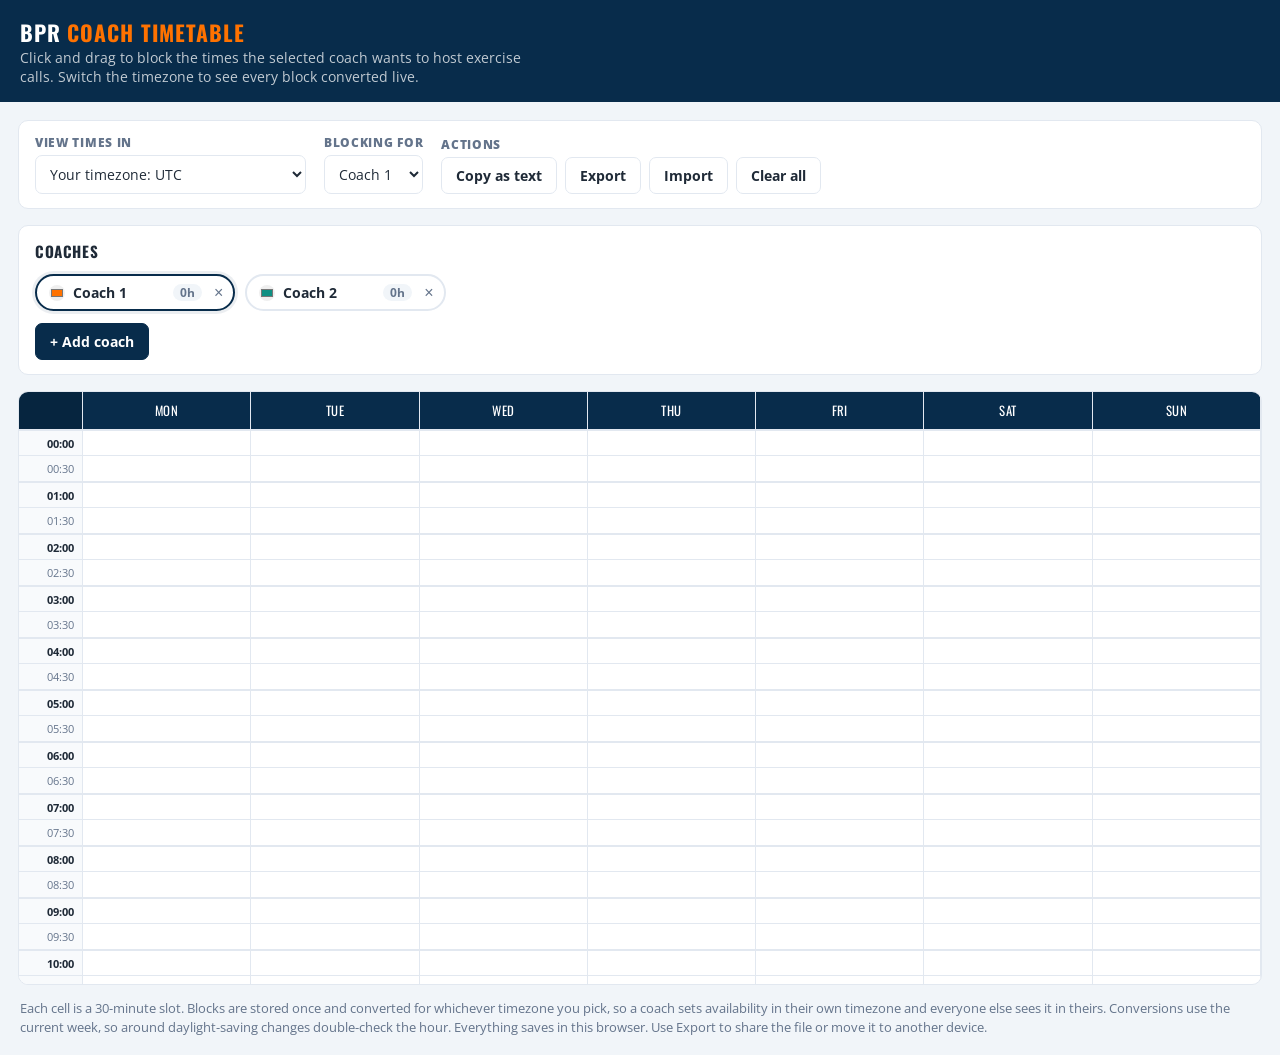
==== coach-timetable.html @ 826da0b9 "Add coach timetable tool (timezone-aware call scheduler)" ====
<!doctype html>
<html lang="en">
<head>
<meta charset="UTF-8" />
<meta name="viewport" content="width=device-width, initial-scale=1.0" />
<title>BPR Coach Timetable</title>
<link rel="preconnect" href="https://fonts.googleapis.com" />
<link rel="preconnect" href="https://fonts.gstatic.com" crossorigin />
<link href="https://fonts.googleapis.com/css2?family=Oswald:wght@500;600;700&family=Open+Sans:wght@400;600;700;800&display=swap" rel="stylesheet" />
<style>
  :root {
    --navy: #082c4b;
    --navy-2: #06253f;
    --accent: #ff7200;
    --ink: #1f2a37;
    --muted: #64748b;
    --line: #e2e8f0;
    --bg: #f1f5f9;
    --card: #ffffff;
    --font-head: "Oswald", system-ui, sans-serif;
    --font-body: "Open Sans", system-ui, sans-serif;
  }
  * { box-sizing: border-box; }
  body { margin: 0; font-family: var(--font-body); color: var(--ink); background: var(--bg); }

  header.app {
    background: var(--navy); color: #fff; padding: 16px 20px;
    display: flex; align-items: center; justify-content: space-between; gap: 16px; flex-wrap: wrap;
  }
  header.app h1 { font-family: var(--font-head); font-weight: 700; text-transform: uppercase; letter-spacing: 0.04em; font-size: 1.35rem; margin: 0; }
  header.app h1 span { color: var(--accent); }
  header.app .hint { color: rgba(255,255,255,0.75); font-size: 0.85rem; max-width: 520px; }

  .wrap { padding: 18px; max-width: 1500px; margin: 0 auto; }

  .toolbar {
    background: var(--card); border: 1px solid var(--line); border-radius: 10px; padding: 14px 16px;
    display: flex; gap: 18px; flex-wrap: wrap; align-items: flex-end; margin-bottom: 16px;
  }
  .field { display: flex; flex-direction: column; gap: 5px; }
  .field label { font-size: 0.72rem; font-weight: 800; text-transform: uppercase; letter-spacing: 0.06em; color: var(--muted); }
  select, input[type="text"] { font-family: var(--font-body); font-size: 0.9rem; padding: 8px 10px; border: 1px solid var(--line); border-radius: 7px; background: #fff; color: var(--ink); }
  select#tz { min-width: 260px; }

  .btn { font-family: var(--font-body); font-weight: 700; font-size: 0.85rem; padding: 8px 14px; border-radius: 7px; border: 1px solid var(--line); background: #fff; color: var(--ink); cursor: pointer; }
  .btn:hover { border-color: #cbd5e1; }
  .btn.primary { background: var(--accent); border-color: var(--accent); color: #fff; }
  .btn.dark { background: var(--navy); border-color: var(--navy); color: #fff; }
  .btn.ghost { background: transparent; }
  .btn-row { display: flex; gap: 8px; flex-wrap: wrap; }

  /* Coaches panel */
  .coaches { background: var(--card); border: 1px solid var(--line); border-radius: 10px; padding: 14px 16px; margin-bottom: 16px; }
  .coaches h2 { font-family: var(--font-head); text-transform: uppercase; letter-spacing: 0.04em; font-size: 0.95rem; margin: 0 0 12px; }
  .coach-list { display: flex; flex-wrap: wrap; gap: 10px; }
  .coach {
    display: flex; align-items: center; gap: 8px; border: 2px solid var(--line); border-radius: 999px;
    padding: 5px 6px 5px 12px; background: #fff; cursor: pointer;
  }
  .coach.active { border-color: var(--navy); box-shadow: 0 0 0 3px rgba(8,44,75,0.08); }
  .coach .swatch { width: 16px; height: 16px; border-radius: 50%; border: none; padding: 0; cursor: pointer; }
  .coach input.name { border: none; background: transparent; font-weight: 700; font-size: 0.88rem; width: 92px; padding: 2px 0; color: var(--ink); }
  .coach input.name:focus { outline: none; border-bottom: 1px solid var(--line); }
  .coach .del { border: none; background: transparent; color: var(--muted); font-size: 1rem; cursor: pointer; line-height: 1; padding: 2px 4px; border-radius: 5px; }
  .coach .del:hover { background: #fee2e2; color: #b91c1c; }
  .coach .count { font-size: 0.72rem; color: var(--muted); font-weight: 700; background: #f1f5f9; border-radius: 999px; padding: 1px 7px; }

  /* Grid */
  .grid-scroll { background: var(--card); border: 1px solid var(--line); border-radius: 10px; overflow: auto; max-height: 66vh; }
  .grid { display: grid; grid-template-columns: 64px repeat(7, minmax(96px, 1fr)); min-width: 760px; }
  .gc { border-bottom: 1px solid var(--line); border-right: 1px solid var(--line); }
  .head { position: sticky; top: 0; z-index: 3; background: var(--navy); color: #fff; font-family: var(--font-head); text-transform: uppercase; letter-spacing: 0.03em; font-size: 0.8rem; text-align: center; padding: 9px 4px; }
  .corner { position: sticky; top: 0; left: 0; z-index: 4; background: var(--navy-2); }
  .timecol { position: sticky; left: 0; z-index: 2; background: #f8fafc; color: var(--muted); font-size: 0.68rem; text-align: right; padding: 0 8px; height: 26px; line-height: 26px; font-variant-numeric: tabular-nums; }
  .timecol.hour { color: var(--ink); font-weight: 700; border-top: 1px solid var(--line); }
  .cell { height: 26px; padding: 2px; display: flex; flex-wrap: wrap; gap: 2px; align-content: center; cursor: pointer; user-select: none; }
  .cell.hour { border-top: 1px solid var(--line); }
  .cell:hover { background: #f8fafc; }
  .cell .dot { width: 12px; height: 12px; border-radius: 3px; }
  .cell .more { font-size: 0.6rem; color: var(--muted); font-weight: 700; }

  .legendnote { color: var(--muted); font-size: 0.8rem; margin: 14px 2px 0; line-height: 1.5; }

  /* Summary modal */
  .modal-bg { position: fixed; inset: 0; background: rgba(8,44,75,0.5); display: none; align-items: center; justify-content: center; padding: 20px; z-index: 20; }
  .modal-bg.open { display: flex; }
  .modal { background: #fff; border-radius: 12px; max-width: 560px; width: 100%; max-height: 80vh; display: flex; flex-direction: column; overflow: hidden; }
  .modal header { background: var(--navy); color: #fff; padding: 14px 18px; display: flex; justify-content: space-between; align-items: center; }
  .modal header h3 { margin: 0; font-family: var(--font-head); text-transform: uppercase; letter-spacing: 0.04em; font-size: 1rem; }
  .modal .body { padding: 16px 18px; overflow: auto; }
  .modal textarea { width: 100%; min-height: 300px; border: 1px solid var(--line); border-radius: 8px; padding: 10px; font-family: ui-monospace, monospace; font-size: 0.82rem; resize: vertical; }
  .modal .foot { padding: 12px 18px; border-top: 1px solid var(--line); display: flex; justify-content: flex-end; gap: 8px; }
  .x { border: none; background: transparent; color: #fff; font-size: 1.4rem; cursor: pointer; line-height: 1; }

  @media (max-width: 640px) {
    header.app h1 { font-size: 1.1rem; }
    .toolbar { gap: 12px; }
  }
</style>
</head>
<body>

<header class="app">
  <div>
    <h1>BPR <span>Coach Timetable</span></h1>
    <div class="hint">Click and drag to block the times the selected coach wants to host exercise calls. Switch the timezone to see every block converted live.</div>
  </div>
</header>

<div class="wrap">

  <div class="toolbar">
    <div class="field">
      <label for="tz">View times in</label>
      <select id="tz"></select>
    </div>
    <div class="field">
      <label>Blocking for</label>
      <select id="activeCoach"></select>
    </div>
    <div class="field">
      <label>Actions</label>
      <div class="btn-row">
        <button class="btn" id="summaryBtn">Copy as text</button>
        <button class="btn" id="exportBtn">Export</button>
        <button class="btn" id="importBtn">Import</button>
        <button class="btn ghost" id="clearBtn">Clear all</button>
      </div>
    </div>
    <input type="file" id="importFile" accept="application/json" hidden />
  </div>

  <div class="coaches">
    <h2>Coaches</h2>
    <div class="coach-list" id="coachList"></div>
    <div style="margin-top:12px"><button class="btn dark" id="addCoach">+ Add coach</button></div>
  </div>

  <div class="grid-scroll">
    <div class="grid" id="grid"></div>
  </div>

  <p class="legendnote">
    Each cell is a 30-minute slot. Blocks are stored once and converted for whichever timezone you pick, so a coach sets availability in their own timezone and everyone else sees it in theirs.
    Conversions use the current week, so around daylight-saving changes double-check the hour. Everything saves in this browser. Use Export to share the file or move it to another device.
  </p>
</div>

<div class="modal-bg" id="modalBg">
  <div class="modal">
    <header><h3 id="modalTitle">Schedule</h3><button class="x" id="modalClose">&times;</button></header>
    <div class="body"><textarea id="modalText" readonly></textarea></div>
    <div class="foot">
      <button class="btn" id="copyText">Copy to clipboard</button>
      <button class="btn dark" id="modalDone">Done</button>
    </div>
  </div>
</div>

<script>
(function () {
  "use strict";

  var PALETTE = ["#ff7200","#0e8f82","#2f6fed","#7c4dff","#e6398b","#2fa84f","#f2a900","#e2453c","#00a7c4","#9b5de5"];
  var DAYS = ["Mon","Tue","Wed","Thu","Fri","Sat","Sun"];
  var WD = { Mon:0, Tue:1, Wed:2, Thu:3, Fri:4, Sat:5, Sun:6 };
  var SLOTS = 48;               // 30-min slots per day
  var WEEK_SLOTS = SLOTS * 7;   // 336
  var STORE = "bpr_timetable_v1";

  function uid() { return Math.random().toString(36).slice(2, 9); }
  function guessTz() { try { return Intl.DateTimeFormat().resolvedOptions().timeZone || "UTC"; } catch (e) { return "UTC"; } }

  // ---- state ----
  var state = load();
  if (!state) {
    state = {
      coaches: [
        { id: uid(), name: "Coach 1", color: PALETTE[0] },
        { id: uid(), name: "Coach 2", color: PALETTE[1] }
      ],
      activeCoachId: null,
      viewTz: guessTz(),
      blocks: {}   // weeklySlot -> [coachId, ...]  (canonical, stored in UTC)
    };
  }
  if (!state.activeCoachId && state.coaches[0]) state.activeCoachId = state.coaches[0].id;

  function save() { try { localStorage.setItem(STORE, JSON.stringify(state)); } catch (e) {} }
  function load() { try { return JSON.parse(localStorage.getItem(STORE)); } catch (e) { return null; } }

  // ---- timezone math ----
  function parts(instant, tz) {
    var dtf = new Intl.DateTimeFormat("en-US", {
      timeZone: tz, hourCycle: "h23", weekday: "short",
      year: "numeric", month: "2-digit", day: "2-digit", hour: "2-digit", minute: "2-digit"
    });
    var o = {}, arr = dtf.formatToParts(instant), i;
    for (i = 0; i < arr.length; i++) o[arr[i].type] = arr[i].value;
    return o;
  }

  // Convert a wall-clock time in a timezone to a UTC instant (ms). Iterates to
  // settle daylight-saving offsets.
  function wallToUtc(y, mo, d, h, mi, tz) {
    var target = Date.UTC(y, mo - 1, d, h, mi), t = target, i, p, offset, nt;
    for (i = 0; i < 4; i++) {
      p = parts(t, tz);
      offset = Date.UTC(+p.year, +p.month - 1, +p.day, +p.hour, +p.minute) - t; // tz offset at t
      nt = target - offset;
      if (nt === t) break;
      t = nt;
    }
    return t;
  }

  // Monday 00:00 UTC of the current week, our fixed anchor for weekly slots.
  function refMondayUtc() {
    var now = new Date();
    var todayUtc = Date.UTC(now.getUTCFullYear(), now.getUTCMonth(), now.getUTCDate());
    var dow = new Date(todayUtc).getUTCDay();     // 0 Sun .. 6 Sat
    var sinceMon = (dow + 6) % 7;
    return todayUtc - sinceMon * 86400000;
  }
  var REF = refMondayUtc();

  // Monday's calendar date as seen in the view timezone this week.
  function viewMonday(tz) {
    var p = parts(Date.now(), tz);
    var day = WD[p.weekday];
    var base = Date.UTC(+p.year, +p.month - 1, +p.day);
    var mon = new Date(base - day * 86400000);
    return { y: mon.getUTCFullYear(), mo: mon.getUTCMonth() + 1, d: mon.getUTCDate() };
  }

  // A grid cell (day 0-6, slot 0-47) in the view tz -> canonical weekly slot (UTC).
  function cellToWeekly(day, slot, tz) {
    var m = viewMonday(tz);
    var dateMs = Date.UTC(m.y, m.mo - 1, m.d) + day * 86400000;
    var dt = new Date(dateMs);
    var h = Math.floor(slot / 2), mi = (slot % 2) * 30;
    var instant = wallToUtc(dt.getUTCFullYear(), dt.getUTCMonth() + 1, dt.getUTCDate(), h, mi, tz);
    var p = parts(instant, "UTC");
    var ws = WD[p.weekday] * SLOTS + (+p.hour) * 2 + ((+p.minute) >= 30 ? 1 : 0);
    return ((ws % WEEK_SLOTS) + WEEK_SLOTS) % WEEK_SLOTS;
  }

  // Canonical weekly slot -> its position (day, slot) in the view tz.
  function weeklyToCell(ws, tz) {
    var instant = REF + ws * 1800000;
    var p = parts(instant, tz);
    var day = WD[p.weekday];
    var slot = Math.round(((+p.hour) * 60 + (+p.minute)) / 30);
    if (slot >= SLOTS) { slot -= SLOTS; day = (day + 1) % 7; }
    return { day: day, slot: slot };
  }

  function coachById(id) { for (var i = 0; i < state.coaches.length; i++) if (state.coaches[i].id === id) return state.coaches[i]; return null; }

  // ---- build the grid once ----
  var grid = document.getElementById("grid");
  var cellMap = {};   // "day-slot" -> cell element
  function buildGrid() {
    grid.innerHTML = "";
    var corner = document.createElement("div");
    corner.className = "gc head corner";
    corner.textContent = "";
    grid.appendChild(corner);
    var d;
    for (d = 0; d < 7; d++) {
      var h = document.createElement("div");
      h.className = "gc head";
      h.textContent = DAYS[d];
      grid.appendChild(h);
    }
    var slot;
    for (slot = 0; slot < SLOTS; slot++) {
      var isHour = slot % 2 === 0;
      var t = document.createElement("div");
      t.className = "gc timecol" + (isHour ? " hour" : "");
      var hh = Math.floor(slot / 2), mm = (slot % 2) * 30;
      t.textContent = (hh < 10 ? "0" + hh : hh) + ":" + (mm === 0 ? "00" : "30");
      grid.appendChild(t);
      for (d = 0; d < 7; d++) {
        var c = document.createElement("div");
        c.className = "gc cell" + (isHour ? " hour" : "");
        c.dataset.day = d;
        c.dataset.slot = slot;
        grid.appendChild(c);
        cellMap[d + "-" + slot] = c;
      }
    }
  }

  function paintCell(cell) {
    var ws = +cell.dataset.ws;
    var ids = state.blocks[ws] || [];
    cell.innerHTML = "";
    var shown = 0, i;
    for (i = 0; i < ids.length; i++) {
      var coach = coachById(ids[i]);
      if (!coach) continue;
      if (shown < 6) {
        var dot = document.createElement("span");
        dot.className = "dot";
        dot.style.background = coach.color;
        dot.title = coach.name;
        cell.appendChild(dot);
      }
      shown++;
    }
    if (shown > 6) {
      var more = document.createElement("span");
      more.className = "more";
      more.textContent = "+" + (shown - 6);
      cell.appendChild(more);
    }
  }

  function renderGrid() {
    var d, slot;
    for (slot = 0; slot < SLOTS; slot++) {
      for (d = 0; d < 7; d++) {
        var cell = cellMap[d + "-" + slot];
        cell.dataset.ws = cellToWeekly(d, slot, state.viewTz);
        paintCell(cell);
      }
    }
  }

  // ---- drag painting ----
  var painting = false, paintMode = "add";
  function applyCell(cell) {
    var ws = +cell.dataset.ws;
    var id = state.activeCoachId;
    if (!id) return;
    var arr = state.blocks[ws] || [];
    var idx = arr.indexOf(id);
    if (paintMode === "add" && idx === -1) arr.push(id);
    if (paintMode === "remove" && idx !== -1) arr.splice(idx, 1);
    if (arr.length) state.blocks[ws] = arr; else delete state.blocks[ws];
    paintCell(cell);
  }
  grid.addEventListener("pointerdown", function (e) {
    var cell = e.target.closest(".cell");
    if (!cell || !state.activeCoachId) return;
    e.preventDefault();
    var ws = +cell.dataset.ws;
    var arr = state.blocks[ws] || [];
    paintMode = arr.indexOf(state.activeCoachId) === -1 ? "add" : "remove";
    painting = true;
    applyCell(cell);
  });
  grid.addEventListener("pointerover", function (e) {
    if (!painting) return;
    var cell = e.target.closest(".cell");
    if (cell) applyCell(cell);
  });
  window.addEventListener("pointerup", function () {
    if (painting) { painting = false; save(); renderCoaches(); }
  });

  // ---- coaches UI ----
  var coachList = document.getElementById("coachList");
  var activeSel = document.getElementById("activeCoach");
  function countFor(id) {
    var n = 0, k;
    for (k in state.blocks) if (state.blocks[k].indexOf(id) !== -1) n++;
    return n;
  }
  function renderCoaches() {
    coachList.innerHTML = "";
    activeSel.innerHTML = "";
    state.coaches.forEach(function (coach) {
      var el = document.createElement("div");
      el.className = "coach" + (coach.id === state.activeCoachId ? " active" : "");
      el.addEventListener("click", function (e) {
        if (e.target.closest("input,button")) return;
        state.activeCoachId = coach.id; save(); renderCoaches();
      });

      var sw = document.createElement("input");
      sw.type = "color"; sw.className = "swatch"; sw.value = coach.color;
      sw.addEventListener("input", function () { coach.color = sw.value; save(); renderGrid(); renderCoaches(); });

      var name = document.createElement("input");
      name.type = "text"; name.className = "name"; name.value = coach.name;
      name.addEventListener("change", function () { coach.name = name.value.trim() || "Coach"; save(); renderCoaches(); });

      var cnt = document.createElement("span");
      cnt.className = "count"; cnt.textContent = (countFor(coach.id) / 2).toFixed(1).replace(".0", "") + "h";

      var del = document.createElement("button");
      del.className = "del"; del.textContent = "×"; del.title = "Remove coach";
      del.addEventListener("click", function () {
        if (!confirm("Remove " + coach.name + " and all their blocks?")) return;
        state.coaches = state.coaches.filter(function (c) { return c.id !== coach.id; });
        var k;
        for (k in state.blocks) {
          state.blocks[k] = state.blocks[k].filter(function (x) { return x !== coach.id; });
          if (!state.blocks[k].length) delete state.blocks[k];
        }
        if (state.activeCoachId === coach.id) state.activeCoachId = state.coaches[0] ? state.coaches[0].id : null;
        save(); renderCoaches(); renderGrid();
      });

      el.appendChild(sw); el.appendChild(name); el.appendChild(cnt); el.appendChild(del);
      coachList.appendChild(el);

      var opt = document.createElement("option");
      opt.value = coach.id; opt.textContent = coach.name;
      if (coach.id === state.activeCoachId) opt.selected = true;
      activeSel.appendChild(opt);
    });
  }
  activeSel.addEventListener("change", function () { state.activeCoachId = activeSel.value; save(); renderCoaches(); });

  document.getElementById("addCoach").addEventListener("click", function () {
    var color = PALETTE[state.coaches.length % PALETTE.length];
    var coach = { id: uid(), name: "Coach " + (state.coaches.length + 1), color: color };
    state.coaches.push(coach);
    state.activeCoachId = coach.id;
    save(); renderCoaches();
  });

  // ---- timezone select ----
  var tzSel = document.getElementById("tz");
  function buildTz() {
    var zones = [];
    try { if (Intl.supportedValuesOf) zones = Intl.supportedValuesOf("timeZone"); } catch (e) {}
    if (!zones.length) {
      zones = ["UTC","Europe/London","Europe/Berlin","Africa/Johannesburg","America/New_York","America/Chicago",
               "America/Denver","America/Los_Angeles","America/Sao_Paulo","Asia/Dubai","Asia/Kolkata",
               "Asia/Singapore","Asia/Tokyo","Australia/Sydney","Pacific/Auckland"];
    }
    var local = guessTz();
    var pinned = [local, "UTC", "Europe/London", "America/New_York", "America/Los_Angeles"];
    function add(z, label) { var o = document.createElement("option"); o.value = z; o.textContent = label || z.replace(/_/g, " "); tzSel.appendChild(o); }
    pinned.forEach(function (z, i) { if (zones.indexOf(z) !== -1 || z === local) add(z, (i === 0 ? "Your timezone: " : "") + z.replace(/_/g, " ")); });
    var divider = document.createElement("option"); divider.disabled = true; divider.textContent = "──────────"; tzSel.appendChild(divider);
    zones.forEach(function (z) { add(z); });
    tzSel.value = state.viewTz;
  }
  tzSel.addEventListener("change", function () { state.viewTz = tzSel.value; save(); renderGrid(); });

  // ---- summary / export / import ----
  function buildSummary() {
    var tz = state.viewTz;
    // Map every canonical block into view-tz cells first.
    var byDayCoach = {};   // day -> coachId -> [slots]
    var k, i;
    for (k in state.blocks) {
      var ws = +k, pos = weeklyToCell(ws, tz), ids = state.blocks[k];
      for (i = 0; i < ids.length; i++) {
        byDayCoach[pos.day] = byDayCoach[pos.day] || {};
        byDayCoach[pos.day][ids[i]] = byDayCoach[pos.day][ids[i]] || [];
        byDayCoach[pos.day][ids[i]].push(pos.slot);
      }
    }
    function fmt(slot) { var h = Math.floor(slot / 2), m = (slot % 2) * 30; return (h < 10 ? "0" + h : h) + ":" + (m === 0 ? "00" : "30"); }
    function ranges(slots) {
      slots.sort(function (a, b) { return a - b; });
      var out = [], start = slots[0], prev = slots[0], j;
      for (j = 1; j < slots.length; j++) {
        if (slots[j] === prev + 1) { prev = slots[j]; continue; }
        out.push(fmt(start) + "-" + fmt(prev + 1)); start = prev = slots[j];
      }
      out.push(fmt(start) + "-" + fmt(prev + 1));
      return out;
    }
    var lines = ["BPR exercise call availability", "Times in " + tz.replace(/_/g, " "), ""];
    var d;
    for (d = 0; d < 7; d++) {
      var dc = byDayCoach[d];
      if (!dc) continue;
      lines.push(DAYS[d]);
      state.coaches.forEach(function (coach) {
        if (!dc[coach.id]) return;
        lines.push("  " + coach.name + ": " + ranges(dc[coach.id]).join(", "));
      });
      lines.push("");
    }
    if (lines.length === 3) lines.push("(no blocks yet)");
    return lines.join("\n");
  }

  var modalBg = document.getElementById("modalBg"),
      modalText = document.getElementById("modalText"),
      modalTitle = document.getElementById("modalTitle");
  function openModal(title, text) { modalTitle.textContent = title; modalText.value = text; modalBg.classList.add("open"); }
  function closeModal() { modalBg.classList.remove("open"); }
  document.getElementById("modalClose").addEventListener("click", closeModal);
  document.getElementById("modalDone").addEventListener("click", closeModal);
  modalBg.addEventListener("click", function (e) { if (e.target === modalBg) closeModal(); });
  document.getElementById("copyText").addEventListener("click", function () {
    modalText.select();
    try { navigator.clipboard.writeText(modalText.value); } catch (e) { document.execCommand("copy"); }
  });

  document.getElementById("summaryBtn").addEventListener("click", function () { openModal("Schedule (paste into Schedule/links)", buildSummary()); });

  document.getElementById("exportBtn").addEventListener("click", function () {
    var blob = new Blob([JSON.stringify(state, null, 2)], { type: "application/json" });
    var a = document.createElement("a");
    a.href = URL.createObjectURL(blob);
    a.download = "bpr-timetable.json";
    a.click();
    URL.revokeObjectURL(a.href);
  });
  document.getElementById("importBtn").addEventListener("click", function () { document.getElementById("importFile").click(); });
  document.getElementById("importFile").addEventListener("change", function (e) {
    var file = e.target.files[0]; if (!file) return;
    var reader = new FileReader();
    reader.onload = function () {
      try {
        var data = JSON.parse(reader.result);
        if (!data.coaches || !data.blocks) throw new Error("bad file");
        state = data;
        if (!state.viewTz) state.viewTz = guessTz();
        if (!state.activeCoachId && state.coaches[0]) state.activeCoachId = state.coaches[0].id;
        save(); tzSel.value = state.viewTz; renderCoaches(); renderGrid();
      } catch (err) { alert("That file could not be read as a timetable."); }
    };
    reader.readAsText(file);
    e.target.value = "";
  });

  document.getElementById("clearBtn").addEventListener("click", function () {
    if (!confirm("Clear every block from the timetable? Coaches stay.")) return;
    state.blocks = {}; save(); renderGrid(); renderCoaches();
  });

  // ---- go ----
  buildGrid();
  buildTz();
  renderCoaches();
  renderGrid();
})();
</script>
</body>
</html>
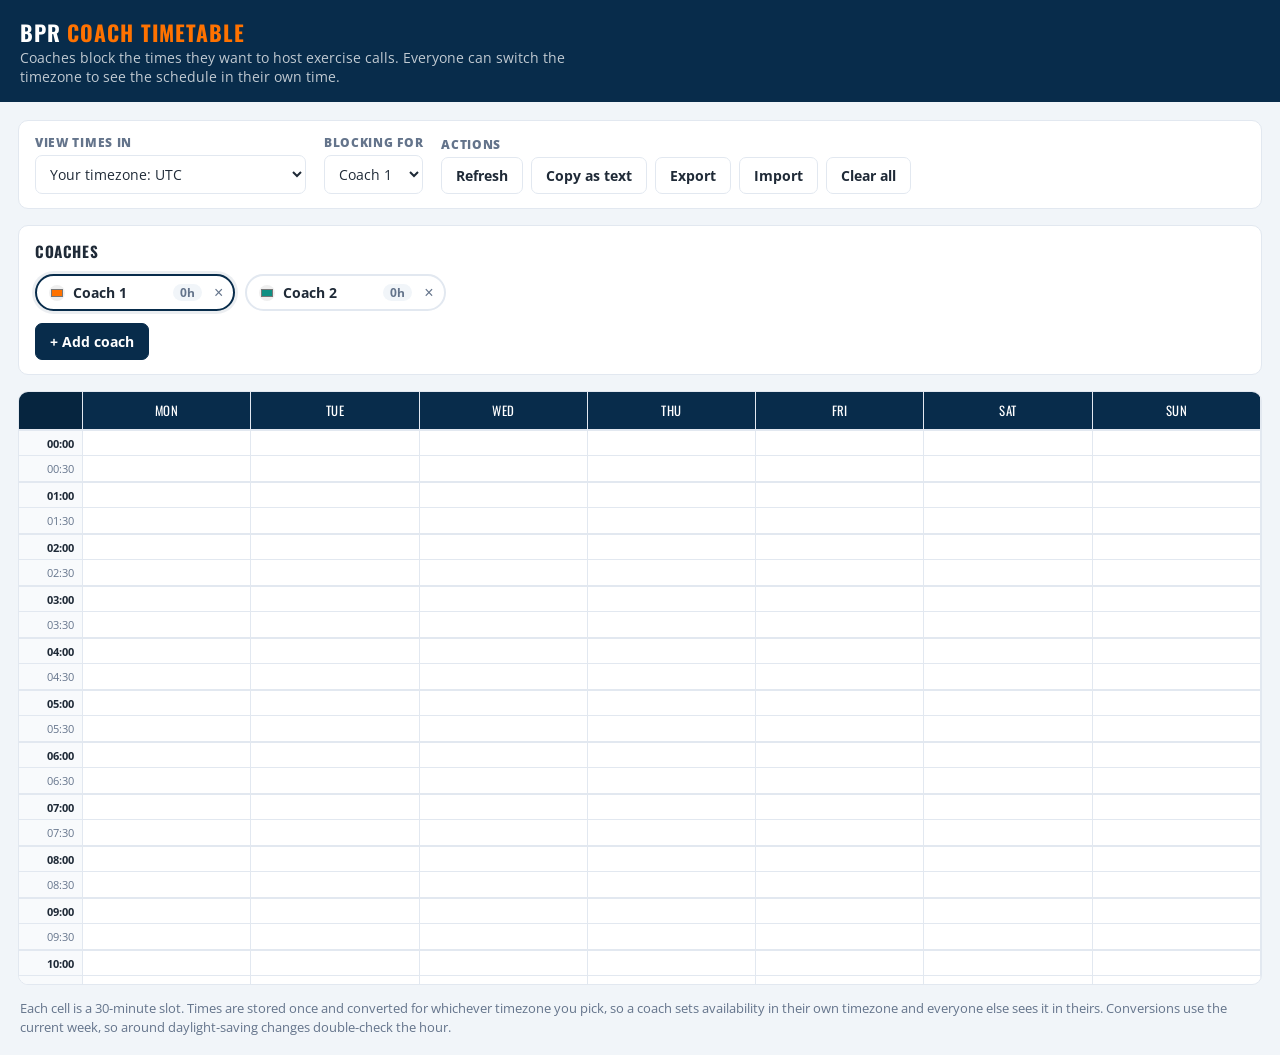
==== commit 0dedba51: "Coach timetable: add editor/viewer modes and shared-backend hooks (coaches edit, students view)" ====
--- a/coach-timetable.html
+++ b/coach-timetable.html
@@ -9,63 +9,52 @@
 <link href="https://fonts.googleapis.com/css2?family=Oswald:wght@500;600;700&family=Open+Sans:wght@400;600;700;800&display=swap" rel="stylesheet" />
 <style>
   :root {
-    --navy: #082c4b;
-    --navy-2: #06253f;
-    --accent: #ff7200;
-    --ink: #1f2a37;
-    --muted: #64748b;
-    --line: #e2e8f0;
-    --bg: #f1f5f9;
-    --card: #ffffff;
-    --font-head: "Oswald", system-ui, sans-serif;
-    --font-body: "Open Sans", system-ui, sans-serif;
+    --navy: #082c4b; --navy-2: #06253f; --accent: #ff7200;
+    --ink: #1f2a37; --muted: #64748b; --line: #e2e8f0; --bg: #f1f5f9; --card: #ffffff;
+    --font-head: "Oswald", system-ui, sans-serif; --font-body: "Open Sans", system-ui, sans-serif;
   }
   * { box-sizing: border-box; }
   body { margin: 0; font-family: var(--font-body); color: var(--ink); background: var(--bg); }
 
-  header.app {
-    background: var(--navy); color: #fff; padding: 16px 20px;
-    display: flex; align-items: center; justify-content: space-between; gap: 16px; flex-wrap: wrap;
-  }
+  header.app { background: var(--navy); color: #fff; padding: 16px 20px; display: flex; align-items: center; justify-content: space-between; gap: 16px; flex-wrap: wrap; }
   header.app h1 { font-family: var(--font-head); font-weight: 700; text-transform: uppercase; letter-spacing: 0.04em; font-size: 1.35rem; margin: 0; }
   header.app h1 span { color: var(--accent); }
-  header.app .hint { color: rgba(255,255,255,0.75); font-size: 0.85rem; max-width: 520px; }
+  header.app .hint { color: rgba(255,255,255,0.75); font-size: 0.85rem; max-width: 560px; }
 
   .wrap { padding: 18px; max-width: 1500px; margin: 0 auto; }
 
-  .toolbar {
-    background: var(--card); border: 1px solid var(--line); border-radius: 10px; padding: 14px 16px;
-    display: flex; gap: 18px; flex-wrap: wrap; align-items: flex-end; margin-bottom: 16px;
-  }
+  .viewer-note { display: none; background: #0e8f82; color: #fff; border-radius: 10px; padding: 12px 16px; margin-bottom: 16px; font-weight: 700; font-size: 0.9rem; }
+  body.viewer .viewer-note { display: block; }
+  body.viewer .editor-only { display: none !important; }
+
+  .toolbar { background: var(--card); border: 1px solid var(--line); border-radius: 10px; padding: 14px 16px; display: flex; gap: 18px; flex-wrap: wrap; align-items: flex-end; margin-bottom: 16px; }
   .field { display: flex; flex-direction: column; gap: 5px; }
   .field label { font-size: 0.72rem; font-weight: 800; text-transform: uppercase; letter-spacing: 0.06em; color: var(--muted); }
   select, input[type="text"] { font-family: var(--font-body); font-size: 0.9rem; padding: 8px 10px; border: 1px solid var(--line); border-radius: 7px; background: #fff; color: var(--ink); }
   select#tz { min-width: 260px; }
+  .status { font-size: 0.78rem; color: var(--muted); align-self: center; }
 
   .btn { font-family: var(--font-body); font-weight: 700; font-size: 0.85rem; padding: 8px 14px; border-radius: 7px; border: 1px solid var(--line); background: #fff; color: var(--ink); cursor: pointer; }
   .btn:hover { border-color: #cbd5e1; }
-  .btn.primary { background: var(--accent); border-color: var(--accent); color: #fff; }
   .btn.dark { background: var(--navy); border-color: var(--navy); color: #fff; }
   .btn.ghost { background: transparent; }
   .btn-row { display: flex; gap: 8px; flex-wrap: wrap; }
 
-  /* Coaches panel */
   .coaches { background: var(--card); border: 1px solid var(--line); border-radius: 10px; padding: 14px 16px; margin-bottom: 16px; }
   .coaches h2 { font-family: var(--font-head); text-transform: uppercase; letter-spacing: 0.04em; font-size: 0.95rem; margin: 0 0 12px; }
   .coach-list { display: flex; flex-wrap: wrap; gap: 10px; }
-  .coach {
-    display: flex; align-items: center; gap: 8px; border: 2px solid var(--line); border-radius: 999px;
-    padding: 5px 6px 5px 12px; background: #fff; cursor: pointer;
-  }
+  .coach { display: flex; align-items: center; gap: 8px; border: 2px solid var(--line); border-radius: 999px; padding: 5px 12px; background: #fff; }
+  .coach.editable { padding: 5px 6px 5px 12px; cursor: pointer; }
   .coach.active { border-color: var(--navy); box-shadow: 0 0 0 3px rgba(8,44,75,0.08); }
-  .coach .swatch { width: 16px; height: 16px; border-radius: 50%; border: none; padding: 0; cursor: pointer; }
+  .coach .swatch { width: 16px; height: 16px; border-radius: 50%; border: none; padding: 0; }
+  input.swatch { cursor: pointer; }
   .coach input.name { border: none; background: transparent; font-weight: 700; font-size: 0.88rem; width: 92px; padding: 2px 0; color: var(--ink); }
   .coach input.name:focus { outline: none; border-bottom: 1px solid var(--line); }
+  .coach .nametext { font-weight: 700; font-size: 0.88rem; }
   .coach .del { border: none; background: transparent; color: var(--muted); font-size: 1rem; cursor: pointer; line-height: 1; padding: 2px 4px; border-radius: 5px; }
   .coach .del:hover { background: #fee2e2; color: #b91c1c; }
   .coach .count { font-size: 0.72rem; color: var(--muted); font-weight: 700; background: #f1f5f9; border-radius: 999px; padding: 1px 7px; }
 
-  /* Grid */
   .grid-scroll { background: var(--card); border: 1px solid var(--line); border-radius: 10px; overflow: auto; max-height: 66vh; }
   .grid { display: grid; grid-template-columns: 64px repeat(7, minmax(96px, 1fr)); min-width: 760px; }
   .gc { border-bottom: 1px solid var(--line); border-right: 1px solid var(--line); }
@@ -73,15 +62,15 @@
   .corner { position: sticky; top: 0; left: 0; z-index: 4; background: var(--navy-2); }
   .timecol { position: sticky; left: 0; z-index: 2; background: #f8fafc; color: var(--muted); font-size: 0.68rem; text-align: right; padding: 0 8px; height: 26px; line-height: 26px; font-variant-numeric: tabular-nums; }
   .timecol.hour { color: var(--ink); font-weight: 700; border-top: 1px solid var(--line); }
-  .cell { height: 26px; padding: 2px; display: flex; flex-wrap: wrap; gap: 2px; align-content: center; cursor: pointer; user-select: none; }
+  .cell { height: 26px; padding: 2px; display: flex; flex-wrap: wrap; gap: 2px; align-content: center; user-select: none; }
+  body:not(.viewer) .cell { cursor: pointer; }
   .cell.hour { border-top: 1px solid var(--line); }
-  .cell:hover { background: #f8fafc; }
+  body:not(.viewer) .cell:hover { background: #f8fafc; }
   .cell .dot { width: 12px; height: 12px; border-radius: 3px; }
   .cell .more { font-size: 0.6rem; color: var(--muted); font-weight: 700; }
 
   .legendnote { color: var(--muted); font-size: 0.8rem; margin: 14px 2px 0; line-height: 1.5; }
 
-  /* Summary modal */
   .modal-bg { position: fixed; inset: 0; background: rgba(8,44,75,0.5); display: none; align-items: center; justify-content: center; padding: 20px; z-index: 20; }
   .modal-bg.open { display: flex; }
   .modal { background: #fff; border-radius: 12px; max-width: 560px; width: 100%; max-height: 80vh; display: flex; flex-direction: column; overflow: hidden; }
@@ -92,10 +81,7 @@
   .modal .foot { padding: 12px 18px; border-top: 1px solid var(--line); display: flex; justify-content: flex-end; gap: 8px; }
   .x { border: none; background: transparent; color: #fff; font-size: 1.4rem; cursor: pointer; line-height: 1; }
 
-  @media (max-width: 640px) {
-    header.app h1 { font-size: 1.1rem; }
-    .toolbar { gap: 12px; }
-  }
+  @media (max-width: 640px) { header.app h1 { font-size: 1.1rem; } .toolbar { gap: 12px; } }
 </style>
 </head>
 <body>
@@ -103,37 +89,41 @@
 <header class="app">
   <div>
     <h1>BPR <span>Coach Timetable</span></h1>
-    <div class="hint">Click and drag to block the times the selected coach wants to host exercise calls. Switch the timezone to see every block converted live.</div>
+    <div class="hint">Coaches block the times they want to host exercise calls. Everyone can switch the timezone to see the schedule in their own time.</div>
   </div>
 </header>
 
 <div class="wrap">
+
+  <div class="viewer-note">Read-only view. Pick your timezone below to see the call schedule in your own time. Only coaches can change it.</div>
 
   <div class="toolbar">
     <div class="field">
       <label for="tz">View times in</label>
       <select id="tz"></select>
     </div>
-    <div class="field">
+    <div class="field editor-only">
       <label>Blocking for</label>
       <select id="activeCoach"></select>
     </div>
     <div class="field">
       <label>Actions</label>
       <div class="btn-row">
+        <button class="btn" id="refreshBtn">Refresh</button>
         <button class="btn" id="summaryBtn">Copy as text</button>
-        <button class="btn" id="exportBtn">Export</button>
-        <button class="btn" id="importBtn">Import</button>
-        <button class="btn ghost" id="clearBtn">Clear all</button>
+        <button class="btn editor-only" id="exportBtn">Export</button>
+        <button class="btn editor-only" id="importBtn">Import</button>
+        <button class="btn ghost editor-only" id="clearBtn">Clear all</button>
       </div>
     </div>
+    <div class="status" id="status"></div>
     <input type="file" id="importFile" accept="application/json" hidden />
   </div>
 
   <div class="coaches">
     <h2>Coaches</h2>
     <div class="coach-list" id="coachList"></div>
-    <div style="margin-top:12px"><button class="btn dark" id="addCoach">+ Add coach</button></div>
+    <div style="margin-top:12px" class="editor-only"><button class="btn dark" id="addCoach">+ Add coach</button></div>
   </div>
 
   <div class="grid-scroll">
@@ -141,8 +131,8 @@
   </div>
 
   <p class="legendnote">
-    Each cell is a 30-minute slot. Blocks are stored once and converted for whichever timezone you pick, so a coach sets availability in their own timezone and everyone else sees it in theirs.
-    Conversions use the current week, so around daylight-saving changes double-check the hour. Everything saves in this browser. Use Export to share the file or move it to another device.
+    Each cell is a 30-minute slot. Times are stored once and converted for whichever timezone you pick, so a coach sets availability in their own timezone and everyone else sees it in theirs.
+    Conversions use the current week, so around daylight-saving changes double-check the hour.
   </p>
 </div>
 
@@ -161,380 +151,284 @@
 (function () {
   "use strict";
 
+  // ============================================================
+  // Set BACKEND to your Cloudflare Worker URL to turn on the shared,
+  // live timetable (coaches edit, students view). Leave it "" to run
+  // as a local single-device tool.
+  // ============================================================
+  var BACKEND = "";
+
   var PALETTE = ["#ff7200","#0e8f82","#2f6fed","#7c4dff","#e6398b","#2fa84f","#f2a900","#e2453c","#00a7c4","#9b5de5"];
   var DAYS = ["Mon","Tue","Wed","Thu","Fri","Sat","Sun"];
   var WD = { Mon:0, Tue:1, Wed:2, Thu:3, Fri:4, Sat:5, Sun:6 };
-  var SLOTS = 48;               // 30-min slots per day
-  var WEEK_SLOTS = SLOTS * 7;   // 336
+  var SLOTS = 48, WEEK_SLOTS = SLOTS * 7;
   var STORE = "bpr_timetable_v1";
+
+  var VIEWER = /(?:^|[?&])view(?:=|&|$)/i.test(location.search) || location.hash.replace("#", "") === "view";
 
   function uid() { return Math.random().toString(36).slice(2, 9); }
   function guessTz() { try { return Intl.DateTimeFormat().resolvedOptions().timeZone || "UTC"; } catch (e) { return "UTC"; } }
 
-  // ---- state ----
-  var state = load();
-  if (!state) {
-    state = {
-      coaches: [
+  // shared: coaches, blocks, updatedAt.  local only: viewTz, activeCoachId.
+  var state = { coaches: [], blocks: {}, updatedAt: 0 };
+  var viewTz = localStorage.getItem("bpr_tz") || guessTz();
+  var activeCoachId = sessionStorage.getItem("bpr_active") || null;
+  var coachKey = sessionStorage.getItem("bpr_coach_key") || null;
+  var lastEdit = 0, saveTimer = null;
+
+  function seedIfEmpty() {
+    if (!state.coaches || !state.coaches.length) {
+      state.coaches = [
         { id: uid(), name: "Coach 1", color: PALETTE[0] },
         { id: uid(), name: "Coach 2", color: PALETTE[1] }
-      ],
-      activeCoachId: null,
-      viewTz: guessTz(),
-      blocks: {}   // weeklySlot -> [coachId, ...]  (canonical, stored in UTC)
-    };
-  }
-  if (!state.activeCoachId && state.coaches[0]) state.activeCoachId = state.coaches[0].id;
-
-  function save() { try { localStorage.setItem(STORE, JSON.stringify(state)); } catch (e) {} }
-  function load() { try { return JSON.parse(localStorage.getItem(STORE)); } catch (e) { return null; } }
+      ];
+    }
+    if (!state.blocks) state.blocks = {};
+    if (!activeCoachId || !coachById(activeCoachId)) activeCoachId = state.coaches[0] ? state.coaches[0].id : null;
+  }
+  function coachById(id) { for (var i = 0; i < state.coaches.length; i++) if (state.coaches[i].id === id) return state.coaches[i]; return null; }
+
+  function setStatus(t) { document.getElementById("status").textContent = t; }
+
+  // ---- persistence ----
+  function saveLocalPrefs() { try { localStorage.setItem("bpr_tz", viewTz); sessionStorage.setItem("bpr_active", activeCoachId || ""); } catch (e) {} }
+
+  function scheduleSave() {                       // call after any change to coaches/blocks
+    lastEdit = Date.now();
+    state.updatedAt = lastEdit;
+    if (!BACKEND) { try { localStorage.setItem(STORE, JSON.stringify(state)); } catch (e) {} setStatus("Saved"); return; }
+    clearTimeout(saveTimer); setStatus("Saving...");
+    saveTimer = setTimeout(pushRemote, 600);
+  }
+  function pushRemote() {
+    fetch(BACKEND, {
+      method: "POST",
+      headers: { "content-type": "application/json", "x-coach-key": coachKey || "" },
+      body: JSON.stringify({ coaches: state.coaches, blocks: state.blocks, updatedAt: state.updatedAt })
+    }).then(function (r) {
+      if (r.status === 401) { coachKey = null; sessionStorage.removeItem("bpr_coach_key"); setStatus("Wrong password"); alert("That coach password was not accepted. Reload the page and enter it again."); }
+      else setStatus("Saved");
+    }).catch(function () { setStatus("Offline, retrying on next change"); });
+  }
+
+  function adopt(data) {                           // bring in the shared coaches/blocks
+    state.coaches = data.coaches || [];
+    state.blocks = data.blocks || {};
+    state.updatedAt = data.updatedAt || 0;
+    seedIfEmpty();
+  }
+  function pullRemote(force) {
+    if (!BACKEND) { try { var l = JSON.parse(localStorage.getItem(STORE)); if (l) adopt(l); } catch (e) {} seedIfEmpty(); renderAll(); return; }
+    setStatus("Syncing...");
+    fetch(BACKEND, { cache: "no-store" }).then(function (r) { return r.json(); }).then(function (data) {
+      // Do not clobber a coach mid-edit unless forced (manual refresh).
+      var busy = document.activeElement && document.activeElement.tagName === "INPUT";
+      if (VIEWER || force || (!busy && Date.now() - lastEdit > 2500 && (data.updatedAt || 0) >= state.updatedAt)) {
+        adopt(data); renderAll();
+      }
+      setStatus(VIEWER ? "Up to date" : "Saved");
+    }).catch(function () { seedIfEmpty(); renderAll(); setStatus("Could not reach the server"); });
+  }
 
   // ---- timezone math ----
-  function parts(instant, tz) {
-    var dtf = new Intl.DateTimeFormat("en-US", {
-      timeZone: tz, hourCycle: "h23", weekday: "short",
-      year: "numeric", month: "2-digit", day: "2-digit", hour: "2-digit", minute: "2-digit"
-    });
-    var o = {}, arr = dtf.formatToParts(instant), i;
-    for (i = 0; i < arr.length; i++) o[arr[i].type] = arr[i].value;
-    return o;
-  }
-
-  // Convert a wall-clock time in a timezone to a UTC instant (ms). Iterates to
-  // settle daylight-saving offsets.
+  function parts(t, tz) {
+    var dtf = new Intl.DateTimeFormat("en-US", { timeZone: tz, hourCycle: "h23", weekday: "short", year: "numeric", month: "2-digit", day: "2-digit", hour: "2-digit", minute: "2-digit" });
+    var o = {}, a = dtf.formatToParts(t), i; for (i = 0; i < a.length; i++) o[a[i].type] = a[i].value; return o;
+  }
   function wallToUtc(y, mo, d, h, mi, tz) {
-    var target = Date.UTC(y, mo - 1, d, h, mi), t = target, i, p, offset, nt;
-    for (i = 0; i < 4; i++) {
-      p = parts(t, tz);
-      offset = Date.UTC(+p.year, +p.month - 1, +p.day, +p.hour, +p.minute) - t; // tz offset at t
-      nt = target - offset;
-      if (nt === t) break;
-      t = nt;
-    }
+    var target = Date.UTC(y, mo - 1, d, h, mi), t = target, i, p, off, nt;
+    for (i = 0; i < 4; i++) { p = parts(t, tz); off = Date.UTC(+p.year, +p.month - 1, +p.day, +p.hour, +p.minute) - t; nt = target - off; if (nt === t) break; t = nt; }
     return t;
   }
-
-  // Monday 00:00 UTC of the current week, our fixed anchor for weekly slots.
   function refMondayUtc() {
-    var now = new Date();
-    var todayUtc = Date.UTC(now.getUTCFullYear(), now.getUTCMonth(), now.getUTCDate());
-    var dow = new Date(todayUtc).getUTCDay();     // 0 Sun .. 6 Sat
-    var sinceMon = (dow + 6) % 7;
-    return todayUtc - sinceMon * 86400000;
+    var now = new Date(), todayUtc = Date.UTC(now.getUTCFullYear(), now.getUTCMonth(), now.getUTCDate());
+    var dow = new Date(todayUtc).getUTCDay(); return todayUtc - ((dow + 6) % 7) * 86400000;
   }
   var REF = refMondayUtc();
-
-  // Monday's calendar date as seen in the view timezone this week.
   function viewMonday(tz) {
-    var p = parts(Date.now(), tz);
-    var day = WD[p.weekday];
-    var base = Date.UTC(+p.year, +p.month - 1, +p.day);
-    var mon = new Date(base - day * 86400000);
-    return { y: mon.getUTCFullYear(), mo: mon.getUTCMonth() + 1, d: mon.getUTCDate() };
-  }
-
-  // A grid cell (day 0-6, slot 0-47) in the view tz -> canonical weekly slot (UTC).
+    var p = parts(Date.now(), tz), day = WD[p.weekday];
+    var m = new Date(Date.UTC(+p.year, +p.month - 1, +p.day) - day * 86400000);
+    return { y: m.getUTCFullYear(), mo: m.getUTCMonth() + 1, d: m.getUTCDate() };
+  }
   function cellToWeekly(day, slot, tz) {
-    var m = viewMonday(tz);
-    var dateMs = Date.UTC(m.y, m.mo - 1, m.d) + day * 86400000;
-    var dt = new Date(dateMs);
+    var m = viewMonday(tz), dt = new Date(Date.UTC(m.y, m.mo - 1, m.d) + day * 86400000);
     var h = Math.floor(slot / 2), mi = (slot % 2) * 30;
-    var instant = wallToUtc(dt.getUTCFullYear(), dt.getUTCMonth() + 1, dt.getUTCDate(), h, mi, tz);
-    var p = parts(instant, "UTC");
+    var inst = wallToUtc(dt.getUTCFullYear(), dt.getUTCMonth() + 1, dt.getUTCDate(), h, mi, tz);
+    var p = parts(inst, "UTC");
     var ws = WD[p.weekday] * SLOTS + (+p.hour) * 2 + ((+p.minute) >= 30 ? 1 : 0);
     return ((ws % WEEK_SLOTS) + WEEK_SLOTS) % WEEK_SLOTS;
   }
-
-  // Canonical weekly slot -> its position (day, slot) in the view tz.
   function weeklyToCell(ws, tz) {
-    var instant = REF + ws * 1800000;
-    var p = parts(instant, tz);
-    var day = WD[p.weekday];
+    var p = parts(REF + ws * 1800000, tz), day = WD[p.weekday];
     var slot = Math.round(((+p.hour) * 60 + (+p.minute)) / 30);
     if (slot >= SLOTS) { slot -= SLOTS; day = (day + 1) % 7; }
     return { day: day, slot: slot };
   }
 
-  function coachById(id) { for (var i = 0; i < state.coaches.length; i++) if (state.coaches[i].id === id) return state.coaches[i]; return null; }
-
-  // ---- build the grid once ----
-  var grid = document.getElementById("grid");
-  var cellMap = {};   // "day-slot" -> cell element
+  // ---- grid ----
+  var grid = document.getElementById("grid"), cellMap = {};
   function buildGrid() {
     grid.innerHTML = "";
-    var corner = document.createElement("div");
-    corner.className = "gc head corner";
-    corner.textContent = "";
-    grid.appendChild(corner);
+    var corner = document.createElement("div"); corner.className = "gc head corner"; grid.appendChild(corner);
     var d;
-    for (d = 0; d < 7; d++) {
-      var h = document.createElement("div");
-      h.className = "gc head";
-      h.textContent = DAYS[d];
-      grid.appendChild(h);
-    }
+    for (d = 0; d < 7; d++) { var h = document.createElement("div"); h.className = "gc head"; h.textContent = DAYS[d]; grid.appendChild(h); }
     var slot;
     for (slot = 0; slot < SLOTS; slot++) {
       var isHour = slot % 2 === 0;
-      var t = document.createElement("div");
-      t.className = "gc timecol" + (isHour ? " hour" : "");
+      var t = document.createElement("div"); t.className = "gc timecol" + (isHour ? " hour" : "");
       var hh = Math.floor(slot / 2), mm = (slot % 2) * 30;
-      t.textContent = (hh < 10 ? "0" + hh : hh) + ":" + (mm === 0 ? "00" : "30");
-      grid.appendChild(t);
+      t.textContent = (hh < 10 ? "0" + hh : hh) + ":" + (mm === 0 ? "00" : "30"); grid.appendChild(t);
       for (d = 0; d < 7; d++) {
-        var c = document.createElement("div");
-        c.className = "gc cell" + (isHour ? " hour" : "");
-        c.dataset.day = d;
-        c.dataset.slot = slot;
-        grid.appendChild(c);
-        cellMap[d + "-" + slot] = c;
+        var c = document.createElement("div"); c.className = "gc cell" + (isHour ? " hour" : "");
+        c.dataset.day = d; c.dataset.slot = slot; grid.appendChild(c); cellMap[d + "-" + slot] = c;
       }
     }
   }
-
   function paintCell(cell) {
-    var ws = +cell.dataset.ws;
-    var ids = state.blocks[ws] || [];
-    cell.innerHTML = "";
-    var shown = 0, i;
+    var ids = state.blocks[+cell.dataset.ws] || [], shown = 0, i; cell.innerHTML = "";
     for (i = 0; i < ids.length; i++) {
-      var coach = coachById(ids[i]);
-      if (!coach) continue;
-      if (shown < 6) {
-        var dot = document.createElement("span");
-        dot.className = "dot";
-        dot.style.background = coach.color;
-        dot.title = coach.name;
-        cell.appendChild(dot);
-      }
+      var coach = coachById(ids[i]); if (!coach) continue;
+      if (shown < 6) { var dot = document.createElement("span"); dot.className = "dot"; dot.style.background = coach.color; dot.title = coach.name; cell.appendChild(dot); }
       shown++;
     }
-    if (shown > 6) {
-      var more = document.createElement("span");
-      more.className = "more";
-      more.textContent = "+" + (shown - 6);
-      cell.appendChild(more);
-    }
-  }
-
+    if (shown > 6) { var more = document.createElement("span"); more.className = "more"; more.textContent = "+" + (shown - 6); cell.appendChild(more); }
+  }
   function renderGrid() {
     var d, slot;
-    for (slot = 0; slot < SLOTS; slot++) {
-      for (d = 0; d < 7; d++) {
-        var cell = cellMap[d + "-" + slot];
-        cell.dataset.ws = cellToWeekly(d, slot, state.viewTz);
-        paintCell(cell);
-      }
-    }
-  }
-
-  // ---- drag painting ----
+    for (slot = 0; slot < SLOTS; slot++) for (d = 0; d < 7; d++) {
+      var cell = cellMap[d + "-" + slot]; cell.dataset.ws = cellToWeekly(d, slot, viewTz); paintCell(cell);
+    }
+  }
+
+  // ---- drag painting (editor only) ----
   var painting = false, paintMode = "add";
   function applyCell(cell) {
-    var ws = +cell.dataset.ws;
-    var id = state.activeCoachId;
-    if (!id) return;
-    var arr = state.blocks[ws] || [];
-    var idx = arr.indexOf(id);
+    var ws = +cell.dataset.ws, id = activeCoachId; if (!id) return;
+    var arr = state.blocks[ws] || [], idx = arr.indexOf(id);
     if (paintMode === "add" && idx === -1) arr.push(id);
     if (paintMode === "remove" && idx !== -1) arr.splice(idx, 1);
     if (arr.length) state.blocks[ws] = arr; else delete state.blocks[ws];
     paintCell(cell);
   }
   grid.addEventListener("pointerdown", function (e) {
-    var cell = e.target.closest(".cell");
-    if (!cell || !state.activeCoachId) return;
+    if (VIEWER) return;
+    var cell = e.target.closest(".cell"); if (!cell || !activeCoachId) return;
     e.preventDefault();
-    var ws = +cell.dataset.ws;
-    var arr = state.blocks[ws] || [];
-    paintMode = arr.indexOf(state.activeCoachId) === -1 ? "add" : "remove";
-    painting = true;
-    applyCell(cell);
+    var arr = state.blocks[+cell.dataset.ws] || [];
+    paintMode = arr.indexOf(activeCoachId) === -1 ? "add" : "remove";
+    painting = true; applyCell(cell);
   });
-  grid.addEventListener("pointerover", function (e) {
-    if (!painting) return;
-    var cell = e.target.closest(".cell");
-    if (cell) applyCell(cell);
-  });
-  window.addEventListener("pointerup", function () {
-    if (painting) { painting = false; save(); renderCoaches(); }
-  });
-
-  // ---- coaches UI ----
-  var coachList = document.getElementById("coachList");
-  var activeSel = document.getElementById("activeCoach");
-  function countFor(id) {
-    var n = 0, k;
-    for (k in state.blocks) if (state.blocks[k].indexOf(id) !== -1) n++;
-    return n;
-  }
+  grid.addEventListener("pointerover", function (e) { if (!painting) return; var cell = e.target.closest(".cell"); if (cell) applyCell(cell); });
+  window.addEventListener("pointerup", function () { if (painting) { painting = false; scheduleSave(); renderCoaches(); } });
+
+  // ---- coaches ----
+  var coachList = document.getElementById("coachList"), activeSel = document.getElementById("activeCoach");
+  function countFor(id) { var n = 0, k; for (k in state.blocks) if (state.blocks[k].indexOf(id) !== -1) n++; return n; }
   function renderCoaches() {
-    coachList.innerHTML = "";
-    activeSel.innerHTML = "";
+    coachList.innerHTML = ""; activeSel.innerHTML = "";
     state.coaches.forEach(function (coach) {
       var el = document.createElement("div");
-      el.className = "coach" + (coach.id === state.activeCoachId ? " active" : "");
-      el.addEventListener("click", function (e) {
-        if (e.target.closest("input,button")) return;
-        state.activeCoachId = coach.id; save(); renderCoaches();
-      });
-
-      var sw = document.createElement("input");
-      sw.type = "color"; sw.className = "swatch"; sw.value = coach.color;
-      sw.addEventListener("input", function () { coach.color = sw.value; save(); renderGrid(); renderCoaches(); });
-
-      var name = document.createElement("input");
-      name.type = "text"; name.className = "name"; name.value = coach.name;
-      name.addEventListener("change", function () { coach.name = name.value.trim() || "Coach"; save(); renderCoaches(); });
-
-      var cnt = document.createElement("span");
-      cnt.className = "count"; cnt.textContent = (countFor(coach.id) / 2).toFixed(1).replace(".0", "") + "h";
-
-      var del = document.createElement("button");
-      del.className = "del"; del.textContent = "×"; del.title = "Remove coach";
-      del.addEventListener("click", function () {
-        if (!confirm("Remove " + coach.name + " and all their blocks?")) return;
-        state.coaches = state.coaches.filter(function (c) { return c.id !== coach.id; });
-        var k;
-        for (k in state.blocks) {
-          state.blocks[k] = state.blocks[k].filter(function (x) { return x !== coach.id; });
-          if (!state.blocks[k].length) delete state.blocks[k];
-        }
-        if (state.activeCoachId === coach.id) state.activeCoachId = state.coaches[0] ? state.coaches[0].id : null;
-        save(); renderCoaches(); renderGrid();
-      });
-
-      el.appendChild(sw); el.appendChild(name); el.appendChild(cnt); el.appendChild(del);
+      var hrs = document.createElement("span"); hrs.className = "count"; hrs.textContent = (countFor(coach.id) / 2).toFixed(1).replace(".0", "") + "h";
+
+      if (VIEWER) {
+        el.className = "coach";
+        var sw = document.createElement("span"); sw.className = "swatch"; sw.style.background = coach.color;
+        var nm = document.createElement("span"); nm.className = "nametext"; nm.textContent = coach.name;
+        el.appendChild(sw); el.appendChild(nm); el.appendChild(hrs);
+      } else {
+        el.className = "coach editable" + (coach.id === activeCoachId ? " active" : "");
+        el.addEventListener("click", function (e) { if (e.target.closest("input,button")) return; activeCoachId = coach.id; saveLocalPrefs(); renderCoaches(); });
+        var sw2 = document.createElement("input"); sw2.type = "color"; sw2.className = "swatch"; sw2.value = coach.color;
+        sw2.addEventListener("input", function () { coach.color = sw2.value; scheduleSave(); renderGrid(); });
+        var nm2 = document.createElement("input"); nm2.type = "text"; nm2.className = "name"; nm2.value = coach.name;
+        nm2.addEventListener("change", function () { coach.name = nm2.value.trim() || "Coach"; scheduleSave(); renderCoaches(); });
+        var del = document.createElement("button"); del.className = "del"; del.textContent = "×"; del.title = "Remove coach";
+        del.addEventListener("click", function () {
+          if (!confirm("Remove " + coach.name + " and all their blocks?")) return;
+          state.coaches = state.coaches.filter(function (c) { return c.id !== coach.id; });
+          var k; for (k in state.blocks) { state.blocks[k] = state.blocks[k].filter(function (x) { return x !== coach.id; }); if (!state.blocks[k].length) delete state.blocks[k]; }
+          if (activeCoachId === coach.id) activeCoachId = state.coaches[0] ? state.coaches[0].id : null;
+          scheduleSave(); renderCoaches(); renderGrid();
+        });
+        el.appendChild(sw2); el.appendChild(nm2); el.appendChild(hrs); el.appendChild(del);
+      }
       coachList.appendChild(el);
 
-      var opt = document.createElement("option");
-      opt.value = coach.id; opt.textContent = coach.name;
-      if (coach.id === state.activeCoachId) opt.selected = true;
-      activeSel.appendChild(opt);
+      var opt = document.createElement("option"); opt.value = coach.id; opt.textContent = coach.name;
+      if (coach.id === activeCoachId) opt.selected = true; activeSel.appendChild(opt);
     });
   }
-  activeSel.addEventListener("change", function () { state.activeCoachId = activeSel.value; save(); renderCoaches(); });
-
+  activeSel.addEventListener("change", function () { activeCoachId = activeSel.value; saveLocalPrefs(); renderCoaches(); });
   document.getElementById("addCoach").addEventListener("click", function () {
-    var color = PALETTE[state.coaches.length % PALETTE.length];
-    var coach = { id: uid(), name: "Coach " + (state.coaches.length + 1), color: color };
-    state.coaches.push(coach);
-    state.activeCoachId = coach.id;
-    save(); renderCoaches();
+    var coach = { id: uid(), name: "Coach " + (state.coaches.length + 1), color: PALETTE[state.coaches.length % PALETTE.length] };
+    state.coaches.push(coach); activeCoachId = coach.id; saveLocalPrefs(); scheduleSave(); renderCoaches();
   });
 
   // ---- timezone select ----
   var tzSel = document.getElementById("tz");
   function buildTz() {
-    var zones = [];
-    try { if (Intl.supportedValuesOf) zones = Intl.supportedValuesOf("timeZone"); } catch (e) {}
-    if (!zones.length) {
-      zones = ["UTC","Europe/London","Europe/Berlin","Africa/Johannesburg","America/New_York","America/Chicago",
-               "America/Denver","America/Los_Angeles","America/Sao_Paulo","Asia/Dubai","Asia/Kolkata",
-               "Asia/Singapore","Asia/Tokyo","Australia/Sydney","Pacific/Auckland"];
-    }
-    var local = guessTz();
-    var pinned = [local, "UTC", "Europe/London", "America/New_York", "America/Los_Angeles"];
+    var zones = []; try { if (Intl.supportedValuesOf) zones = Intl.supportedValuesOf("timeZone"); } catch (e) {}
+    if (!zones.length) zones = ["UTC","Europe/London","Europe/Berlin","Africa/Johannesburg","America/New_York","America/Chicago","America/Denver","America/Los_Angeles","America/Sao_Paulo","Asia/Dubai","Asia/Kolkata","Asia/Singapore","Asia/Tokyo","Australia/Sydney","Pacific/Auckland"];
+    var local = guessTz(), pinned = [local, "UTC", "Europe/London", "America/New_York", "America/Los_Angeles"];
     function add(z, label) { var o = document.createElement("option"); o.value = z; o.textContent = label || z.replace(/_/g, " "); tzSel.appendChild(o); }
     pinned.forEach(function (z, i) { if (zones.indexOf(z) !== -1 || z === local) add(z, (i === 0 ? "Your timezone: " : "") + z.replace(/_/g, " ")); });
-    var divider = document.createElement("option"); divider.disabled = true; divider.textContent = "──────────"; tzSel.appendChild(divider);
+    var div = document.createElement("option"); div.disabled = true; div.textContent = "----------"; tzSel.appendChild(div);
     zones.forEach(function (z) { add(z); });
-    tzSel.value = state.viewTz;
-  }
-  tzSel.addEventListener("change", function () { state.viewTz = tzSel.value; save(); renderGrid(); });
+    tzSel.value = viewTz;
+  }
+  tzSel.addEventListener("change", function () { viewTz = tzSel.value; saveLocalPrefs(); renderGrid(); });
 
   // ---- summary / export / import ----
   function buildSummary() {
-    var tz = state.viewTz;
-    // Map every canonical block into view-tz cells first.
-    var byDayCoach = {};   // day -> coachId -> [slots]
-    var k, i;
+    var byDay = {}, k, i;
     for (k in state.blocks) {
-      var ws = +k, pos = weeklyToCell(ws, tz), ids = state.blocks[k];
-      for (i = 0; i < ids.length; i++) {
-        byDayCoach[pos.day] = byDayCoach[pos.day] || {};
-        byDayCoach[pos.day][ids[i]] = byDayCoach[pos.day][ids[i]] || [];
-        byDayCoach[pos.day][ids[i]].push(pos.slot);
-      }
-    }
-    function fmt(slot) { var h = Math.floor(slot / 2), m = (slot % 2) * 30; return (h < 10 ? "0" + h : h) + ":" + (m === 0 ? "00" : "30"); }
-    function ranges(slots) {
-      slots.sort(function (a, b) { return a - b; });
-      var out = [], start = slots[0], prev = slots[0], j;
-      for (j = 1; j < slots.length; j++) {
-        if (slots[j] === prev + 1) { prev = slots[j]; continue; }
-        out.push(fmt(start) + "-" + fmt(prev + 1)); start = prev = slots[j];
-      }
-      out.push(fmt(start) + "-" + fmt(prev + 1));
-      return out;
-    }
-    var lines = ["BPR exercise call availability", "Times in " + tz.replace(/_/g, " "), ""];
-    var d;
-    for (d = 0; d < 7; d++) {
-      var dc = byDayCoach[d];
-      if (!dc) continue;
-      lines.push(DAYS[d]);
-      state.coaches.forEach(function (coach) {
-        if (!dc[coach.id]) return;
-        lines.push("  " + coach.name + ": " + ranges(dc[coach.id]).join(", "));
-      });
-      lines.push("");
-    }
-    if (lines.length === 3) lines.push("(no blocks yet)");
+      var pos = weeklyToCell(+k, viewTz), ids = state.blocks[k];
+      for (i = 0; i < ids.length; i++) { byDay[pos.day] = byDay[pos.day] || {}; (byDay[pos.day][ids[i]] = byDay[pos.day][ids[i]] || []).push(pos.slot); }
+    }
+    function fmt(s) { var h = Math.floor(s / 2), m = (s % 2) * 30; return (h < 10 ? "0" + h : h) + ":" + (m === 0 ? "00" : "30"); }
+    function ranges(slots) { slots.sort(function (a, b) { return a - b; }); var out = [], st = slots[0], pv = slots[0], j; for (j = 1; j < slots.length; j++) { if (slots[j] === pv + 1) { pv = slots[j]; continue; } out.push(fmt(st) + "-" + fmt(pv + 1)); st = pv = slots[j]; } out.push(fmt(st) + "-" + fmt(pv + 1)); return out; }
+    var lines = ["BPR exercise call schedule", "Times in " + viewTz.replace(/_/g, " "), ""], d;
+    for (d = 0; d < 7; d++) { if (!byDay[d]) continue; lines.push(DAYS[d]); state.coaches.forEach(function (c) { if (byDay[d][c.id]) lines.push("  " + c.name + ": " + ranges(byDay[d][c.id]).join(", ")); }); lines.push(""); }
+    if (lines.length === 3) lines.push("(no calls scheduled yet)");
     return lines.join("\n");
   }
-
-  var modalBg = document.getElementById("modalBg"),
-      modalText = document.getElementById("modalText"),
-      modalTitle = document.getElementById("modalTitle");
-  function openModal(title, text) { modalTitle.textContent = title; modalText.value = text; modalBg.classList.add("open"); }
+  var modalBg = document.getElementById("modalBg"), modalText = document.getElementById("modalText"), modalTitle = document.getElementById("modalTitle");
+  function openModal(t, x) { modalTitle.textContent = t; modalText.value = x; modalBg.classList.add("open"); }
   function closeModal() { modalBg.classList.remove("open"); }
   document.getElementById("modalClose").addEventListener("click", closeModal);
   document.getElementById("modalDone").addEventListener("click", closeModal);
   modalBg.addEventListener("click", function (e) { if (e.target === modalBg) closeModal(); });
-  document.getElementById("copyText").addEventListener("click", function () {
-    modalText.select();
-    try { navigator.clipboard.writeText(modalText.value); } catch (e) { document.execCommand("copy"); }
-  });
-
-  document.getElementById("summaryBtn").addEventListener("click", function () { openModal("Schedule (paste into Schedule/links)", buildSummary()); });
+  document.getElementById("copyText").addEventListener("click", function () { modalText.select(); try { navigator.clipboard.writeText(modalText.value); } catch (e) { document.execCommand("copy"); } });
+  document.getElementById("summaryBtn").addEventListener("click", function () { openModal("Schedule", buildSummary()); });
+  document.getElementById("refreshBtn").addEventListener("click", function () { pullRemote(true); });
 
   document.getElementById("exportBtn").addEventListener("click", function () {
-    var blob = new Blob([JSON.stringify(state, null, 2)], { type: "application/json" });
-    var a = document.createElement("a");
-    a.href = URL.createObjectURL(blob);
-    a.download = "bpr-timetable.json";
-    a.click();
-    URL.revokeObjectURL(a.href);
+    var blob = new Blob([JSON.stringify({ coaches: state.coaches, blocks: state.blocks, updatedAt: state.updatedAt }, null, 2)], { type: "application/json" });
+    var a = document.createElement("a"); a.href = URL.createObjectURL(blob); a.download = "bpr-timetable.json"; a.click(); URL.revokeObjectURL(a.href);
   });
   document.getElementById("importBtn").addEventListener("click", function () { document.getElementById("importFile").click(); });
   document.getElementById("importFile").addEventListener("change", function (e) {
-    var file = e.target.files[0]; if (!file) return;
-    var reader = new FileReader();
-    reader.onload = function () {
-      try {
-        var data = JSON.parse(reader.result);
-        if (!data.coaches || !data.blocks) throw new Error("bad file");
-        state = data;
-        if (!state.viewTz) state.viewTz = guessTz();
-        if (!state.activeCoachId && state.coaches[0]) state.activeCoachId = state.coaches[0].id;
-        save(); tzSel.value = state.viewTz; renderCoaches(); renderGrid();
-      } catch (err) { alert("That file could not be read as a timetable."); }
-    };
-    reader.readAsText(file);
-    e.target.value = "";
+    var file = e.target.files[0]; if (!file) return; var reader = new FileReader();
+    reader.onload = function () { try { var data = JSON.parse(reader.result); if (!data.coaches || !data.blocks) throw 0; adopt(data); scheduleSave(); renderAll(); } catch (err) { alert("That file could not be read as a timetable."); } };
+    reader.readAsText(file); e.target.value = "";
   });
-
-  document.getElementById("clearBtn").addEventListener("click", function () {
-    if (!confirm("Clear every block from the timetable? Coaches stay.")) return;
-    state.blocks = {}; save(); renderGrid(); renderCoaches();
-  });
-
-  // ---- go ----
-  buildGrid();
-  buildTz();
-  renderCoaches();
-  renderGrid();
+  document.getElementById("clearBtn").addEventListener("click", function () { if (!confirm("Clear every block? Coaches stay.")) return; state.blocks = {}; scheduleSave(); renderGrid(); renderCoaches(); });
+
+  // ---- boot ----
+  function renderAll() { tzSel.value = viewTz; renderCoaches(); renderGrid(); }
+  function boot() {
+    document.body.classList.toggle("viewer", VIEWER);
+    buildGrid(); buildTz();
+    if (BACKEND && !VIEWER) {
+      if (!coachKey) { coachKey = (window.prompt("Enter the coach password to edit the timetable:") || "").trim(); if (coachKey) sessionStorage.setItem("bpr_coach_key", coachKey); }
+    }
+    pullRemote(true);
+    if (BACKEND) {
+      if (!VIEWER) setInterval(function () { pullRemote(false); }, 15000);
+      document.addEventListener("visibilitychange", function () { if (!document.hidden) pullRemote(VIEWER ? true : false); });
+    }
+  }
+  boot();
 })();
 </script>
 </body>
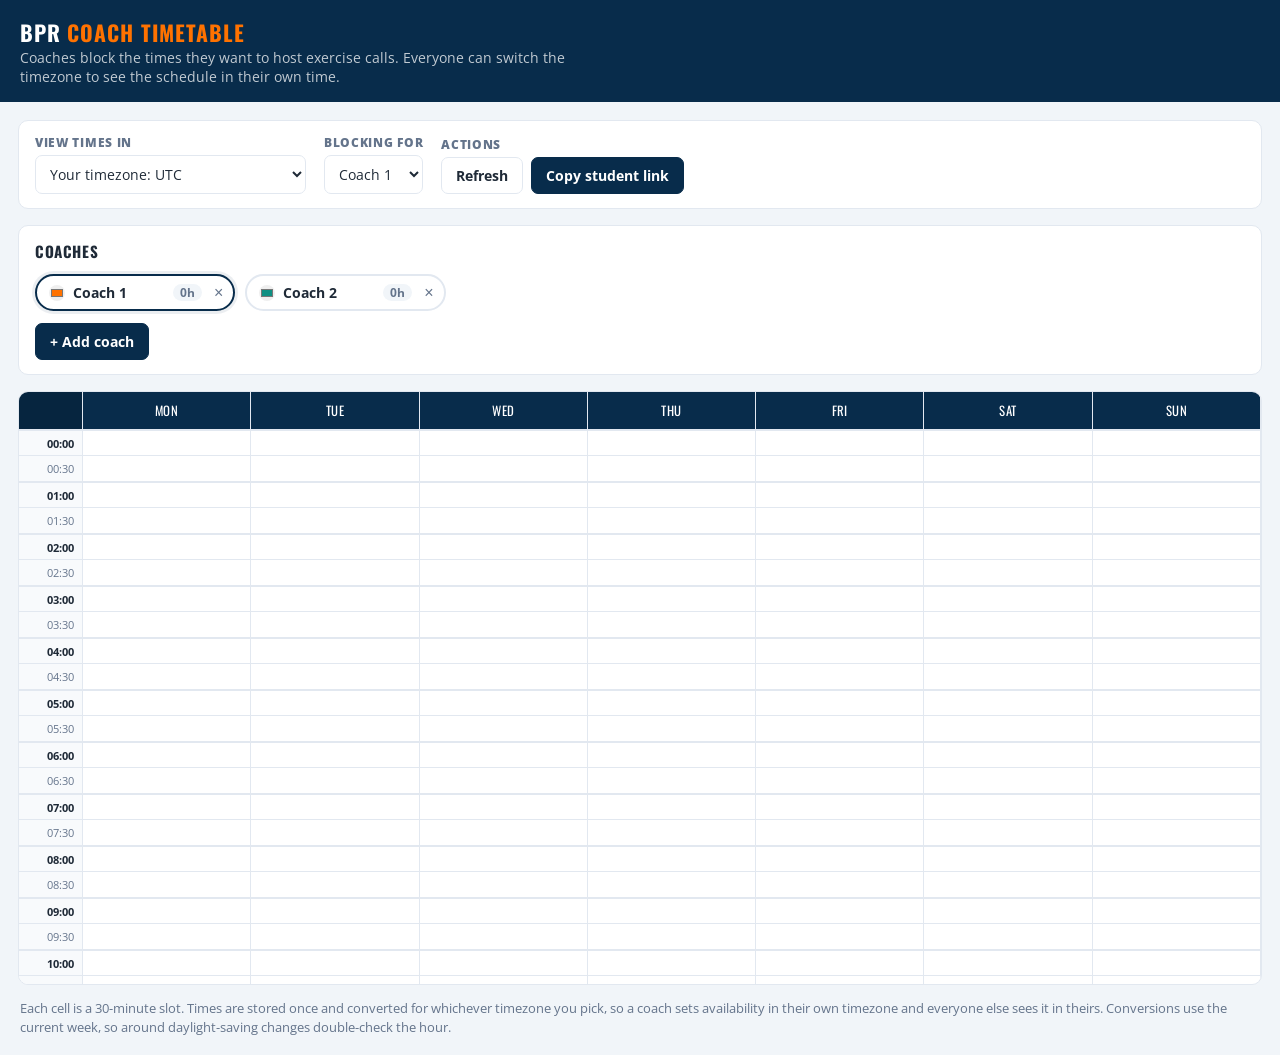
==== commit 79ebf771: "Timetable: add Copy student link (coach), remove Copy as text / Export / Import / Clear all" ====
--- a/coach-timetable.html
+++ b/coach-timetable.html
@@ -110,14 +110,10 @@
       <label>Actions</label>
       <div class="btn-row">
         <button class="btn" id="refreshBtn">Refresh</button>
-        <button class="btn" id="summaryBtn">Copy as text</button>
-        <button class="btn editor-only" id="exportBtn">Export</button>
-        <button class="btn editor-only" id="importBtn">Import</button>
-        <button class="btn ghost editor-only" id="clearBtn">Clear all</button>
+        <button class="btn dark editor-only" id="copyLinkBtn">Copy student link</button>
       </div>
     </div>
     <div class="status" id="status"></div>
-    <input type="file" id="importFile" accept="application/json" hidden />
   </div>
 
   <div class="coaches">
@@ -134,17 +130,6 @@
     Each cell is a 30-minute slot. Times are stored once and converted for whichever timezone you pick, so a coach sets availability in their own timezone and everyone else sees it in theirs.
     Conversions use the current week, so around daylight-saving changes double-check the hour.
   </p>
-</div>
-
-<div class="modal-bg" id="modalBg">
-  <div class="modal">
-    <header><h3 id="modalTitle">Schedule</h3><button class="x" id="modalClose">&times;</button></header>
-    <div class="body"><textarea id="modalText" readonly></textarea></div>
-    <div class="foot">
-      <button class="btn" id="copyText">Copy to clipboard</button>
-      <button class="btn dark" id="modalDone">Done</button>
-    </div>
-  </div>
 </div>
 
 <script>
@@ -378,41 +363,14 @@
   }
   tzSel.addEventListener("change", function () { viewTz = tzSel.value; saveLocalPrefs(); renderGrid(); });
 
-  // ---- summary / export / import ----
-  function buildSummary() {
-    var byDay = {}, k, i;
-    for (k in state.blocks) {
-      var pos = weeklyToCell(+k, viewTz), ids = state.blocks[k];
-      for (i = 0; i < ids.length; i++) { byDay[pos.day] = byDay[pos.day] || {}; (byDay[pos.day][ids[i]] = byDay[pos.day][ids[i]] || []).push(pos.slot); }
-    }
-    function fmt(s) { var h = Math.floor(s / 2), m = (s % 2) * 30; return (h < 10 ? "0" + h : h) + ":" + (m === 0 ? "00" : "30"); }
-    function ranges(slots) { slots.sort(function (a, b) { return a - b; }); var out = [], st = slots[0], pv = slots[0], j; for (j = 1; j < slots.length; j++) { if (slots[j] === pv + 1) { pv = slots[j]; continue; } out.push(fmt(st) + "-" + fmt(pv + 1)); st = pv = slots[j]; } out.push(fmt(st) + "-" + fmt(pv + 1)); return out; }
-    var lines = ["BPR exercise call schedule", "Times in " + viewTz.replace(/_/g, " "), ""], d;
-    for (d = 0; d < 7; d++) { if (!byDay[d]) continue; lines.push(DAYS[d]); state.coaches.forEach(function (c) { if (byDay[d][c.id]) lines.push("  " + c.name + ": " + ranges(byDay[d][c.id]).join(", ")); }); lines.push(""); }
-    if (lines.length === 3) lines.push("(no calls scheduled yet)");
-    return lines.join("\n");
-  }
-  var modalBg = document.getElementById("modalBg"), modalText = document.getElementById("modalText"), modalTitle = document.getElementById("modalTitle");
-  function openModal(t, x) { modalTitle.textContent = t; modalText.value = x; modalBg.classList.add("open"); }
-  function closeModal() { modalBg.classList.remove("open"); }
-  document.getElementById("modalClose").addEventListener("click", closeModal);
-  document.getElementById("modalDone").addEventListener("click", closeModal);
-  modalBg.addEventListener("click", function (e) { if (e.target === modalBg) closeModal(); });
-  document.getElementById("copyText").addEventListener("click", function () { modalText.select(); try { navigator.clipboard.writeText(modalText.value); } catch (e) { document.execCommand("copy"); } });
-  document.getElementById("summaryBtn").addEventListener("click", function () { openModal("Schedule", buildSummary()); });
+  // ---- actions ----
   document.getElementById("refreshBtn").addEventListener("click", function () { pullRemote(true); });
-
-  document.getElementById("exportBtn").addEventListener("click", function () {
-    var blob = new Blob([JSON.stringify({ coaches: state.coaches, blocks: state.blocks, updatedAt: state.updatedAt }, null, 2)], { type: "application/json" });
-    var a = document.createElement("a"); a.href = URL.createObjectURL(blob); a.download = "bpr-timetable.json"; a.click(); URL.revokeObjectURL(a.href);
+  document.getElementById("copyLinkBtn").addEventListener("click", function () {
+    var link = location.origin + location.pathname + "?view";
+    function done() { setStatus("Student link copied"); }
+    try { navigator.clipboard.writeText(link).then(done, function () { window.prompt("Student link (copy this):", link); }); }
+    catch (e) { window.prompt("Student link (copy this):", link); }
   });
-  document.getElementById("importBtn").addEventListener("click", function () { document.getElementById("importFile").click(); });
-  document.getElementById("importFile").addEventListener("change", function (e) {
-    var file = e.target.files[0]; if (!file) return; var reader = new FileReader();
-    reader.onload = function () { try { var data = JSON.parse(reader.result); if (!data.coaches || !data.blocks) throw 0; adopt(data); scheduleSave(); renderAll(); } catch (err) { alert("That file could not be read as a timetable."); } };
-    reader.readAsText(file); e.target.value = "";
-  });
-  document.getElementById("clearBtn").addEventListener("click", function () { if (!confirm("Clear every block? Coaches stay.")) return; state.blocks = {}; scheduleSave(); renderGrid(); renderCoaches(); });
 
   // ---- boot ----
   function renderAll() { tzSel.value = viewTz; renderCoaches(); renderGrid(); }
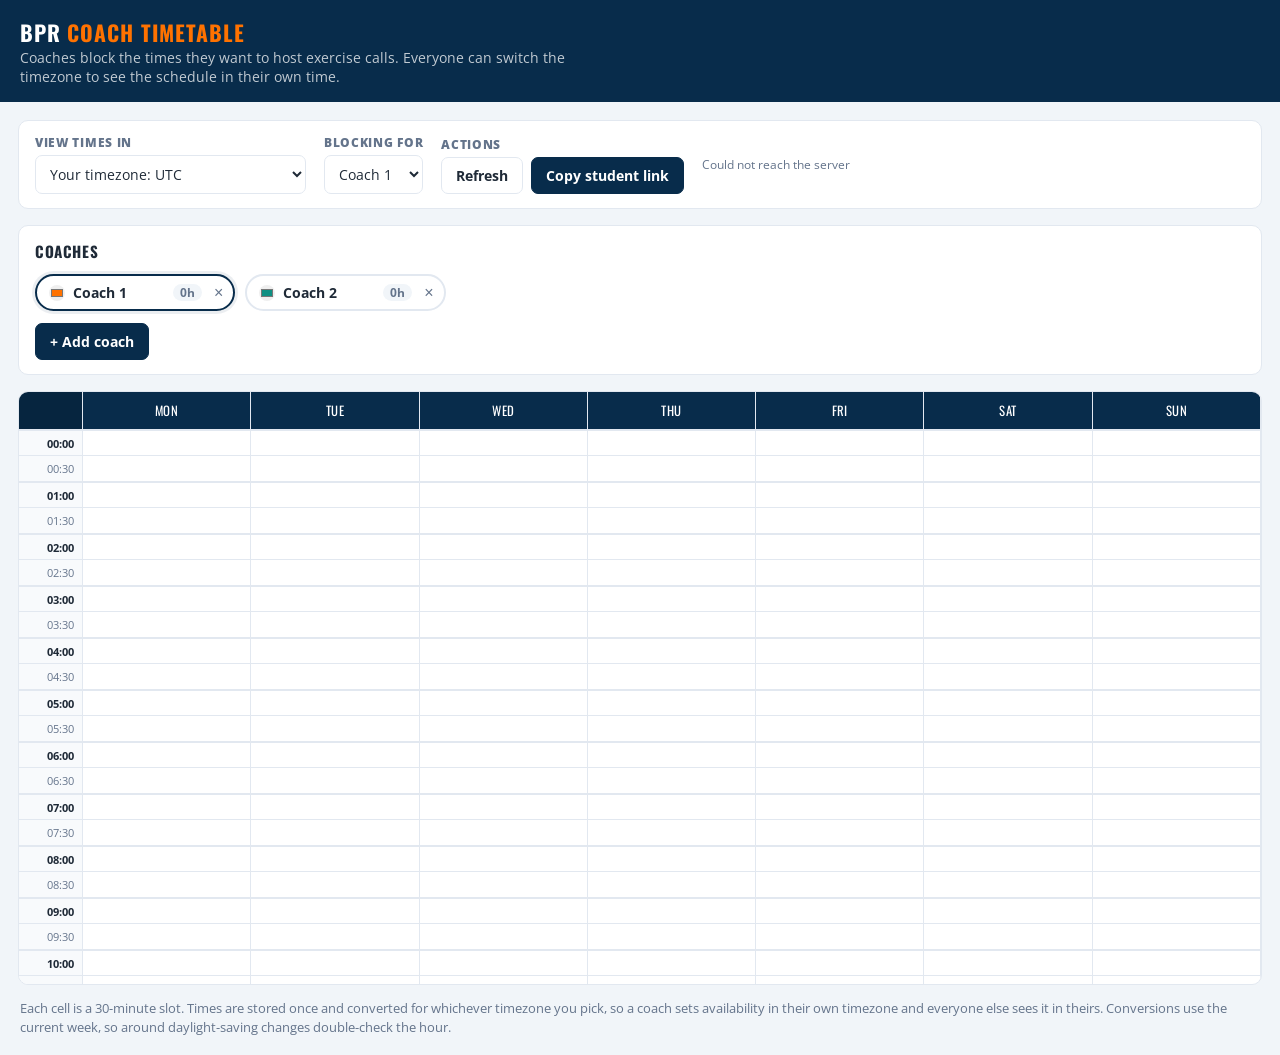
==== commit 7cd2443e: "Wire coach timetable to live Cloudflare backend (shared editor/viewer)" ====
--- a/coach-timetable.html
+++ b/coach-timetable.html
@@ -141,7 +141,7 @@
   // live timetable (coaches edit, students view). Leave it "" to run
   // as a local single-device tool.
   // ============================================================
-  var BACKEND = "";
+  var BACKEND = "https://bpr-timetable.danny3611.workers.dev";
 
   var PALETTE = ["#ff7200","#0e8f82","#2f6fed","#7c4dff","#e6398b","#2fa84f","#f2a900","#e2453c","#00a7c4","#9b5de5"];
   var DAYS = ["Mon","Tue","Wed","Thu","Fri","Sat","Sun"];
